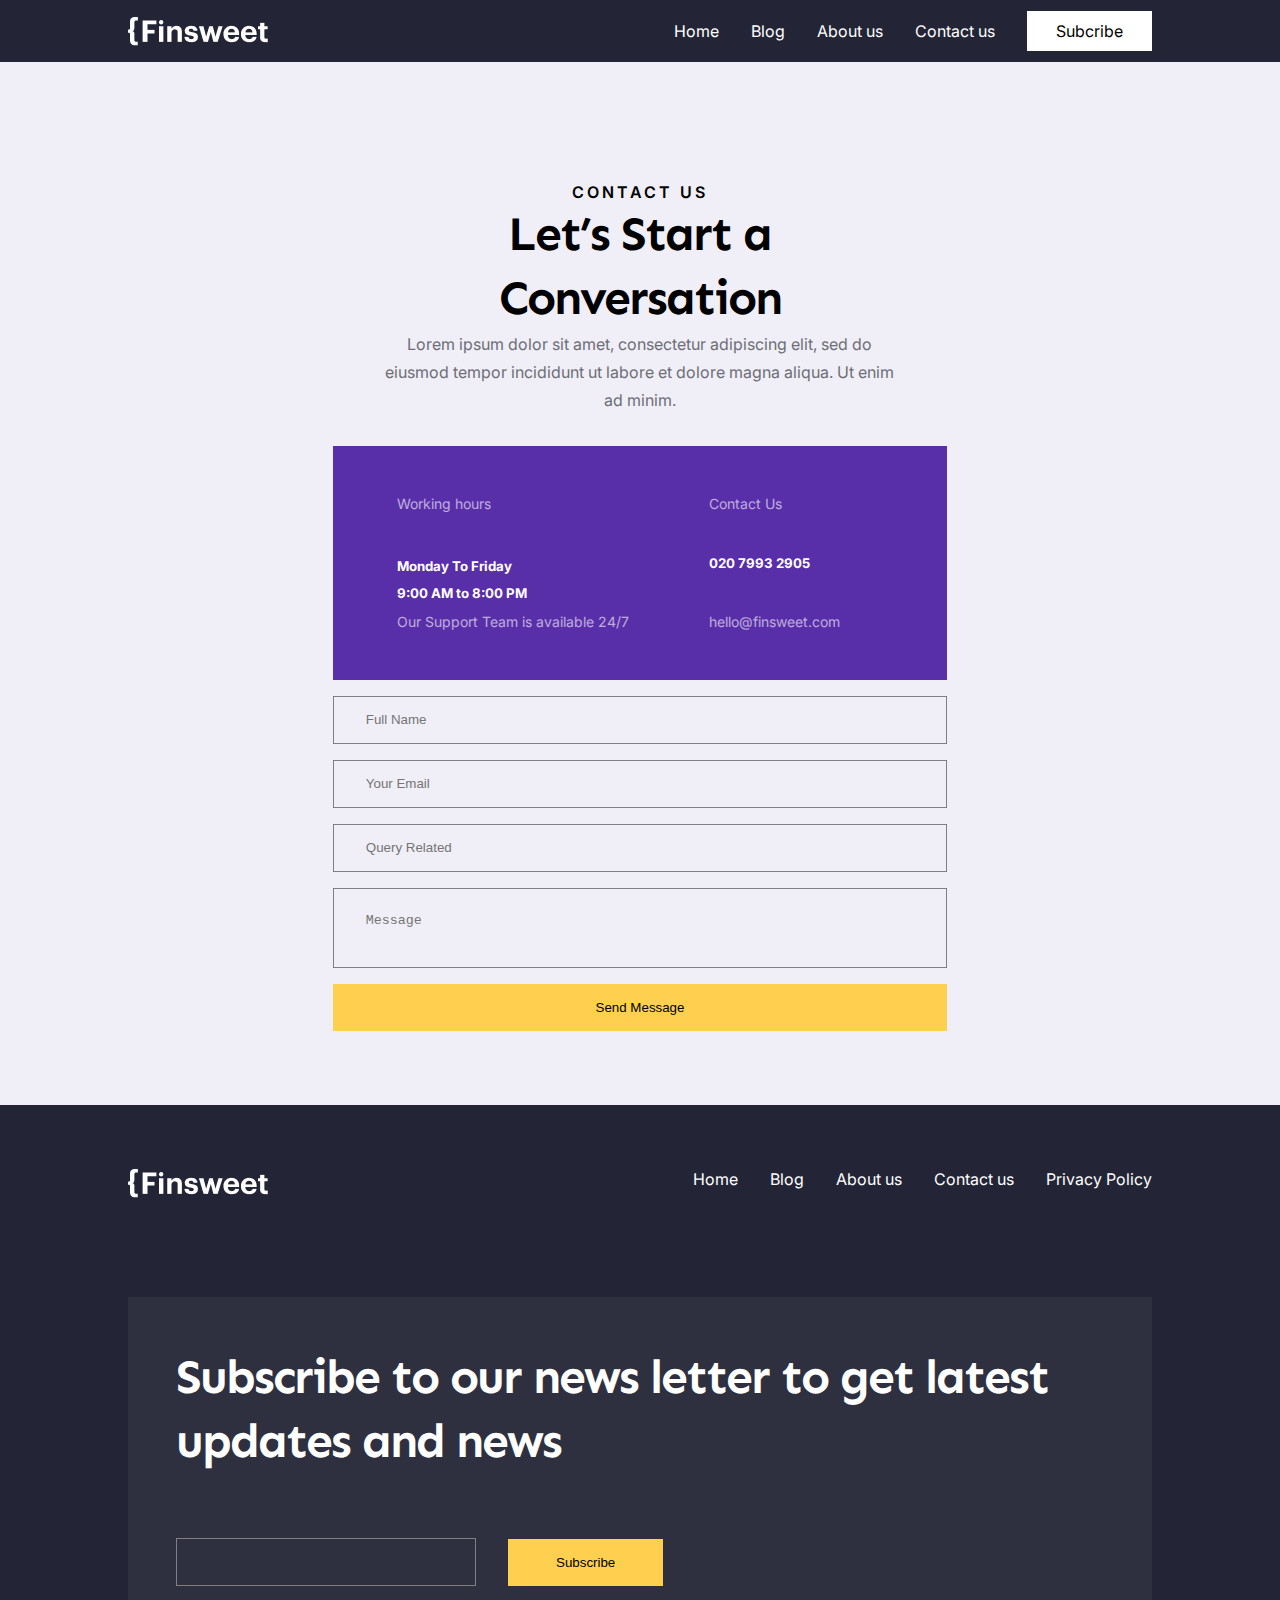
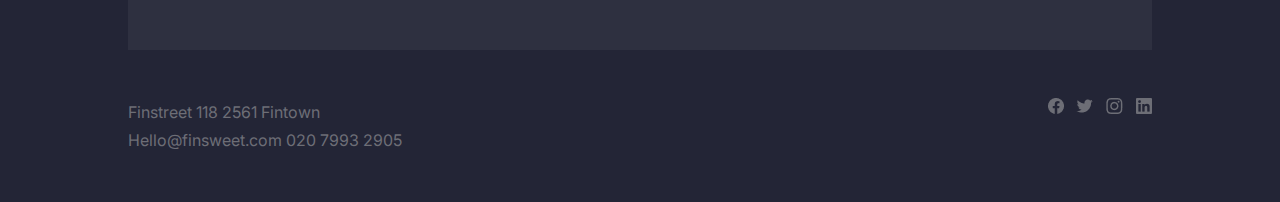
==== contact.html @ 623aae0f "david urosa" ====
<!DOCTYPE html>
<html lang="en">
<head>
    <meta charset="UTF-8">
    <meta http-equiv="X-UA-Compatible" content="IE=edge">
    <meta name="viewport" content="width=device-width, initial-scale=1.0">
    
    <title>Document</title>
    <link rel="stylesheet" href="style.css">
    <link rel="stylesheet" href="https://unicons.iconscout.com/release/v4.0.0/css/line.css">

</head>
<body>
    <!-- =========================menu de navegacion==================== -->
    <nav>
        <div class="container-nav">
            <div>
                <img src="./image/Logo (1).png" alt="">
            </div>
            <div class="nav-links">
                <a href="">Home</a>
                <a href="">Blog</a>
                <a href="">About us</a>
                <a href="/contact.html" >Contact us</a>
                <a href="">Subcribe</a>
            </div>
        </div>
    </nav>

    
    <!-- ============================================main ====================================== -->
    <main>
    <div class="container">
        <div class="container-contact">
            <p class="head-tex1">
                <span>Contact us</span>
            </p>
            <h2>Let’s Start a Conversation
                
            </h2>
            <p class="text-muted">
                Lorem ipsum dolor sit amet, consectetur adipiscing elit, sed do eiusmod tempor incididunt ut labore et dolore magna aliqua. Ut enim ad minim.
            </p>
        </div>

        <div class="contact-form">
            <div class="head-contact-form">
                <div class="head-contact-1">
                    <small class="text-muted">Working hours</small>
                    <h5 class="mt-1">Monday To Friday</h5>
                    <h5>9:00 AM to 8:00 PM </h5>
                    <p class="text-muted">Our Support Team is available 24/7</p>

                </div>
                <div class="head-contact-1">
                    <small class="text-muted">Contact Us</small>
                    <h5  class="">020 7993 2905</h5>
                    <p class="text-muted">hello@finsweet.com</p>
                </div>
            </div>
            <form action="" id="formulario">

                <input type="text" placeholder="Full Name" name="name" required>
                <input type="text" placeholder="Your Email" name="email" required>
                <input type="text" placeholder="Query Related " name="query"  required>
                <textarea name="" placeholder="Message" id="" name="message"  ></textarea>
                <button type="submit" class="btn-primary">Send Message</button>
            </form>
        </div>
    </div>
    </main>

    <div class="nav-telefono">
        <a href=""  class=""><i class="uil uil-home"></i><span>Home</span>
        </a>
        <a href=""  class=""> <i class="uil uil-blogger"></i></i><span>Blog</span>
        </a>
        <a href="" class=""> <i class="uil uil-tag"></i></i><span>About us</span>
        </a>
        <a href="#"  class="" > <i class="uil uil-phone"></i></i><span>Contact us</span>
        </a>
        <a href="#"  class="" ><i class="uil uil-envelope-heart"></i></i><span>Subcribe</span>
        </a>
    </div>

    <!-- ==========================================fotter====================================== -->
     <footer>
        <div class="container">
            <div class="container-footer">
                <div>

                    <img src="./image/Logo (1).png" alt="">
                </div>
                <div class="footer-links">
                    <a href="">Home</a>
                    <a href="">Blog</a>
                    <a href="">About us</a>
                    <a href="">Contact us</a>
                    <a href="">Privacy Policy</a>
                </div>
            </div>
            <div class="mensajes">
                <div class="texto">
                        <h2>Subscribe to our news letter to get latest updates and news</h2>
                </div>
                <div class="form-footer">
                    <input type="text">
                    <button class="btn-primary">Subscribe</button>
                </div>

            </div>
            <div class="footer-final">
                <div>
                    <p class="text-muted">Finstreet 118 2561 Fintown</p>
                    <p class="text-muted">Hello@finsweet.com  020 7993 2905</p>
                </div>
                <div class="autor-icon">
                    <a href=""><img src="image/Facebook2/Negative.png" alt=""></a>
                    <a href=""><img src="image/Twitter2/Negative.png" alt=""></a>
                    <a href=""><img src="image/Instagram2/Negative.png" alt=""></a>
                    <a href=""><img src="image/LinkedIn2/Negative.png" alt=""></a>
                </div>
            </div>
        </div>
    </footer>
</body>
</html>
---- style.css ----
@import url('https://fonts.googleapis.com/css2?family=Inter:wght@300;400;500&family=Sen:wght@700&display=swap');
*, *::before, *::after{
    margin: 0;
    padding: 0;
    outline: 0;
    box-sizing: border-box;
    text-decoration: none;
    list-style: none;
    border: none;
}

:root{
    --primary-color-hue:252;
    --dark-color-lightness:17%;
    --light-color-lightness:95%;
    --white-color-lightness:100%;
    --color-dark: #232536;
    --color-white: hsl(252,30%,var(--white-color-lightness));
    --color-light: hsl(252,30%,var(--light-color-lightness));

    --color-warning:#FFD050;
    --color-purple:#592EA9;
    --color-black:#000;


    --border-radius: 2rem;
    --card-border-radius:1rem;
    --btn-padding:0.6rem 2rem;
    --search-padding:0.6rem 1rem;
    --card-padding:1rem;

    --sticky--top-left:5.4rem;
    --sticky--top-rigth:-18rem;
}

body{
    font-family: 'Inter','Sen', sans-serif;
     color: var(--color-black);
    background: var(--color-light);
    overflow-x: hidden;
}


.bg-dark{
    background: var(--color-dark);
}

.bg-primary{
    background: var(--color-warning);
}

.bg-secondary{
    background: var(--color-purple);
}



nav{
    width: 100%;
    background: var(--color-dark);
    padding: 0.7rem 0;
    position: fixed;
    top: 0;
    z-index: 10;
    display: flex;
    justify-content: center;   
    
}

.nav-telefono{
    display: none;
}

.container{
    width: 80%;
    margin: 0 auto;
    max-width: 2160px;
}
.container-nav{
    width: 80%;
    display: flex;
    margin: 0 auto;
    justify-content: space-between;
    align-items: center;
    max-width: 2160px;
}

.nav-links{
display: flex;
gap: 2rem;
align-items: center;
}

.nav-links a{
    color: white;
    transition: all ease 300ms;

}

.nav-links a:hover{
    color: var(--color-warning);
}

.nav-links a:last-child{
    background: white;
    padding: 0.5rem 1.7rem;
    color: #000;
    border: 2px solid transparent;
transition: all ease 300ms;
}

.nav-links a:last-child:hover{
    border: 2px solid var(--color-purple);
    border: 2px solid var(--color-purple);

}

img{
    display: block;
}

/* ===========================bloque 1======================= */
.imgen-fondo{
    height:48rem;
    width: 100%;
    display: flex;
    justify-content: center;
    align-items: center;
}

.head-container{
    width: 70%;
    display: flex;
flex-direction: column;
justify-content: start;
align-items: flex-start;
gap: 1.5rem;
color: white;
}

.head-tex1{
    font-size: 16px;   
     font-weight:200;
    line-height: 20px;
    letter-spacing: 3px;
    text-transform: uppercase;


}

.text-muted{
    color: #6D6E76;
    font-family: 'Inter';
font-style: normal;
font-weight: 400;
font-size: 16px;
line-height: 28px;
}

p{
    font-family: 'Inter';
font-style: normal;
font-weight: 400;
font-size: 16px;
line-height: 28px;
}

.head-tex1 span{
    font-weight: 600;
}

h1 {
    font-family: 'Sen';
font-style: normal;
font-weight: 700;
font-size: 56px;
line-height: 64px;
letter-spacing: -2px;

}
h2{
    font-family: 'Sen';
    font-style: normal;
    font-weight: 700;
    font-size: 48px;
    line-height: 64px;
    /* or 133% */
    letter-spacing: -2px;

}

h3{
    font-family: 'Sen';
font-style: normal;
font-weight: 700;
font-size: 36px;
line-height: 48px;
}


.text-warning{
    color: var(--color-warning);
}

.btn-primary{
    display: flex;
    flex-direction: row;
    align-items: flex-start;
    padding: 16px 48px;
    gap: 12px;
    color: #000;
    background: #FFD050;
    cursor: pointer;
}
.btn-primary:hover{
    opacity: 0.8;
}

/* =========================bloque 2================= */
.bloque2-title{
    margin-top: 6rem;
    display: flex;
    justify-content: space-between;
}

.card{
    padding: var(--card-padding);
}

/* =================================Author======================= */
main{

    position: relative;
    top: 5.4rem;
}

.autor-container{
    display: flex;
    gap: 2rem;
    padding: 6rem;
}

.autor-texto{
    display: flex;
    flex-direction: column;
    justify-content: space-between;
    width: 80%;
}
.autor-icon{
    display: flex;
    gap: 0.8rem;
}

.linea{
    display: flex;
    height: 25px;
    padding: 0 6rem;
}

.linea-1{
width: 80%;
height: 24px;

background: #FFD050;
}

.linea-2{

    width: 20%;
    height: 24px;
    
    /* Purple */
    
    background: #592EA9;
}

.container-post{
    padding: 6rem;
    display: flex;
    flex-direction: column;
    gap: 3rem;
}

.post{
    display: flex;
    gap: 2rem;
    align-items: center;
}
.post-body{
    display: flex;
    gap: 1rem;
    flex-direction: column;
   justify-content: space-between;
}

.post-category p{
    font-family: 'Inter';
font-style: normal;
font-weight: 600;
font-size: 16px;
line-height: 20px;
/* identical to box height, or 125% */
color: #592EA9;
letter-spacing: 3px;
text-transform: uppercase;
}

/* MEdia query de Autor */

@media screen  and (max-width:1200px){
    .autor-container{
        display: flex;
        flex-direction: column;
        justify-content: center;
        align-items: center;
        gap: 2rem;
        padding: 5rem;
    }
    .autor-texto{
        display: flex;
        flex-direction: column;
        justify-content: center;
        width: 90%;
        gap: 2rem;
        align-items: center;
        text-align: center;
    }
    .container-post{
        padding: 4rem;
        display: flex;
        text-align: center;
        flex-direction: column;
        gap: 6rem;
    }


    .post{
        display: flex;
        flex-direction: column;

        gap: 2rem;
        align-items: center;
    }
    .post-body{
        display: flex;
        gap: 1rem;
        flex-direction: column;
       justify-content: space-between;
    }
    
    .post-category p{
        font-family: 'Inter';
    font-style: normal;
    font-weight: 600;
    font-size: 16px;
    line-height: 20px;
    /* identical to box height, or 125% */
    color: #592EA9;
    letter-spacing: 3px;
    text-transform: uppercase;
    }
    
}

@media screen  and (max-width:600px){
    .autor-container{
        display: flex;
        flex-direction: column;
        justify-content: center;
        align-items: center;
        gap: 2rem;
        padding: 0rem;
    }
    .autor-texto{
        display: flex;
        flex-direction: column;
        justify-content: center;
        width: 100%;
        gap: 2rem;
        align-items: center;
        text-align: center;
    }
    .container-post{
        padding: 0rem;
        padding-top: 2rem;
        display: flex;
        text-align: center;
        flex-direction: column;
        gap: 6rem;
    }
    .linea{
        display: flex;
        height: 25px;
        padding: 0 0rem;
        margin-top: 1rem;
    }

    .post{
        display: flex;
        flex-direction: column;

        gap: 2rem;
        align-items: center;
    }
    .post-body{
        display: flex;
        gap: 1rem;
        flex-direction: column;
       justify-content: space-between;
    }
    
    .post-category p{
        font-family: 'Inter';
    font-style: normal;
    font-weight: 600;
    font-size: 16px;
    line-height: 20px;
    /* identical to box height, or 125% */
    color: #592EA9;
    letter-spacing: 3px;
    text-transform: uppercase;
    }
    
}

/* ======================footer================================= */
footer{
    background: var(--color-dark);
    margin-top: 10rem;
    padding-top:4rem ;
}

.container-footer{
    display: flex;
    justify-content: space-between;
    height: 8rem;
    
}

.footer-links{
    display: flex;
    gap: 2rem;
    }
    
    .footer-links a{
        color: white;
        transition: all ease 300ms;
    }
    
    .footer-links a:hover{
        color: var(--color-warning);
    }

    .mensajes{
        background: #2E3040;
        color: white;
        display: flex;
        padding: 3rem;
        gap: 3.1rem;
    }
    .form-footer{
        display: flex;
        height: 5rem;
       align-items: center;
       gap: 2rem;
    }

    .form-footer input{
        height: 3rem;
        width: 300px;
        background: transparent;
        border: solid 1px gray;
        padding-left: 2rem;
        padding-right: 2rem;
        color: white;
    }

    .footer-final{
        margin-top: 3rem;
        padding-bottom: 3rem;
        display: flex;
        justify-content: space-between;
    }
/* =======================media query footer?????????????????????? */

@media screen and (max-width:1400px) {
    
    .mensajes{
        flex-direction: column;
    }
  

   }

    @media screen and (max-width:1042px) {
        .container-footer{
            display: flex;
            justify-content:center ;
            align-items: center;
            gap: 2rem;
            flex-direction: column;
            height: 8rem;
            
        }
        .mensajes{
            flex-direction: column;
        }
      

       }

       
    @media screen and (max-width:600px) {

        footer{
            margin-top: 6rem;
            padding-top:3rem ;
        }

        h1 {
            font-family: 'Sen';
        font-style: normal;
        font-weight: 700;
        font-size: 40px;
        line-height: 40px;
        letter-spacing: 0px;
        
        }
        h2{
            font-family: 'Sen';
            font-style: normal;
            font-weight: 700;
            font-size: 35px;
            line-height: 40px;
            /* or 133% */
            letter-spacing: 0px;
        
        }
        
        h3{
            font-family: 'Sen';
        font-style: normal;
        font-weight: 700;
        font-size: 30px;
        line-height: 40px;
        }

       
        .btn-primary{
            display: flex;
            flex-direction: row;
            align-items: flex-start;
            padding: 10px 30px;
            gap: 12px;
            color: #000;
            background: #FFD050;
            cursor: pointer;
        }
      
        .container-footer{
            display: flex;
            justify-content:center ;
            align-items: center;
            gap: 2rem;
            flex-direction: column;
            height: 25rem;
            
        }
        
        .footer-links{
            flex-direction: column;
            align-items: center;
            gap: 2rem;
            margin-bottom: 2rem;
            }

            .form-footer{
                align-items: center;
                justify-content: center;
                text-align: center;
            }
            
            .form-footer input{
                height: 2rem;
                width: 150px;
                background: transparent;
                border: solid 1px gray;
                padding-left: 2rem;
                padding-right: 2rem;
                color: white;
            }

       }
        
    

    /* ==============================contact=========================== */
    .container-contact{
        margin: 0 auto;
        text-align: center;
        padding:6rem 6rem 2rem 6rem ;
        width: 70%;
        gap: 1rem;
        
    }

    .contact-form{
        display: flex;
        flex-direction: column;
        align-items: center;
        gap: 1rem;
        width: 100%;  
    }

    .head-contact-form{
        background: #592EA9;
        color: white;
        padding: 3rem 4rem;
        display: flex;
        gap: 5rem ;
        width: 60%;
    }

    .head-contact-1{
        display: flex;
        flex-direction: column;
        justify-content: space-between;
        gap: 0.7rem;
    }
    .head-contact-1 .text-muted{
        font-family: 'Inter';
font-style: normal;
font-weight: 400;
font-size: 14px;
line-height: 20px;
color: #FFFFFF;

opacity: 0.6;
    }

   .mt-1{
    margin-top: 2rem;
   } 
    
   .contact-form form{
    width: 60%;
    display: flex;
    flex-direction: column;
    gap: 1rem;
   }

   .contact-form input{
    height: 3rem;
    width: 100%;
    background: transparent;
    border: solid 1px gray;
    padding-left: 2rem;
    padding-right: 2rem;
}
.contact-form textarea{
    width:100%;
    padding:1.5rem 2rem ;
    background: transparent;
    border: solid 1px gray;
  resize: none;
}
.contact-form .btn-primary{
    text-align: center;
    display: flex;
    justify-content: center;
    width: 100%;
    
}
    /* ==============================contact Media query=========================== */

    @media screen and (max-width:1042px) {
    .container{
    width: 90%;

        }

.container-contact{
  
    width: 100%;
    padding:3rem 3rem 1rem 3rem ; 
}

.head-contact-form{
    padding: 2rem 3rem;
    gap: 12rem ;
    width: 90%;
}

.contact-form form{
    width: 90%;
    
   }
    }


    @media screen and (max-width:600px) {
       
    .head-contact-form{
        background: #592EA9;
        color: white;
        padding: 1rem 2rem;
        display: flex;
        gap: 3rem ;
        width: 100%;
    }

   

 
       
        }


        @media screen and (max-width:885px) {
       


            .nav-links{
               display: none;
            }

            .nav-telefono{
                background:rgba(0, 0, 0, 0.6);
    width: max-content;
    display: block;
    padding: 0.7rem 4rem;
    z-index: 10;
    position: fixed;
    left: 50%;
    transform: translateX(-50%);
    bottom: 0;
    display: flex;
    border-radius: 1rem;
    gap: 0.8rem;
    backdrop-filter: blur(15px);
            }
            
            .nav-telefono a{
                background: transparent;
                padding: 0.9rem;
                border-radius: 50%;
                display: flex;
                color:  white;
                font-size: 1.1rem;
                   display: flex;
                flex-direction: column;
                align-items: center;
            }
            
            
            .nav-telefono a span{
            
                font-size: 20px;
            
            
            }
            
            .nav-telefono a i{
            
                font-size: 20px;
            margin-bottom: 7px;
            color: white;
            }
            
            .nav-telefono a.active{
                color:  aliceblue;
            }
        
            

                }
        
                @media screen and (max-width:600px) {
       
                    .nav-telefono a{
                        background: transparent;
                        padding: 0.6rem;
                        border-radius: 50%;
                        display: flex;
                           font-size: rem;
                           display: flex;
                        flex-direction: column;
                        align-items: center;
                    }
                
                    .nav-telefono a span{
            
                        font-size: 13px;
                    
                    
                    }
                    
                    .nav-telefono a i{
                    
                        font-size: 15px;
                    margin-bottom: 7px;
                    color: white;
                    }
                
                 
                       
                        }
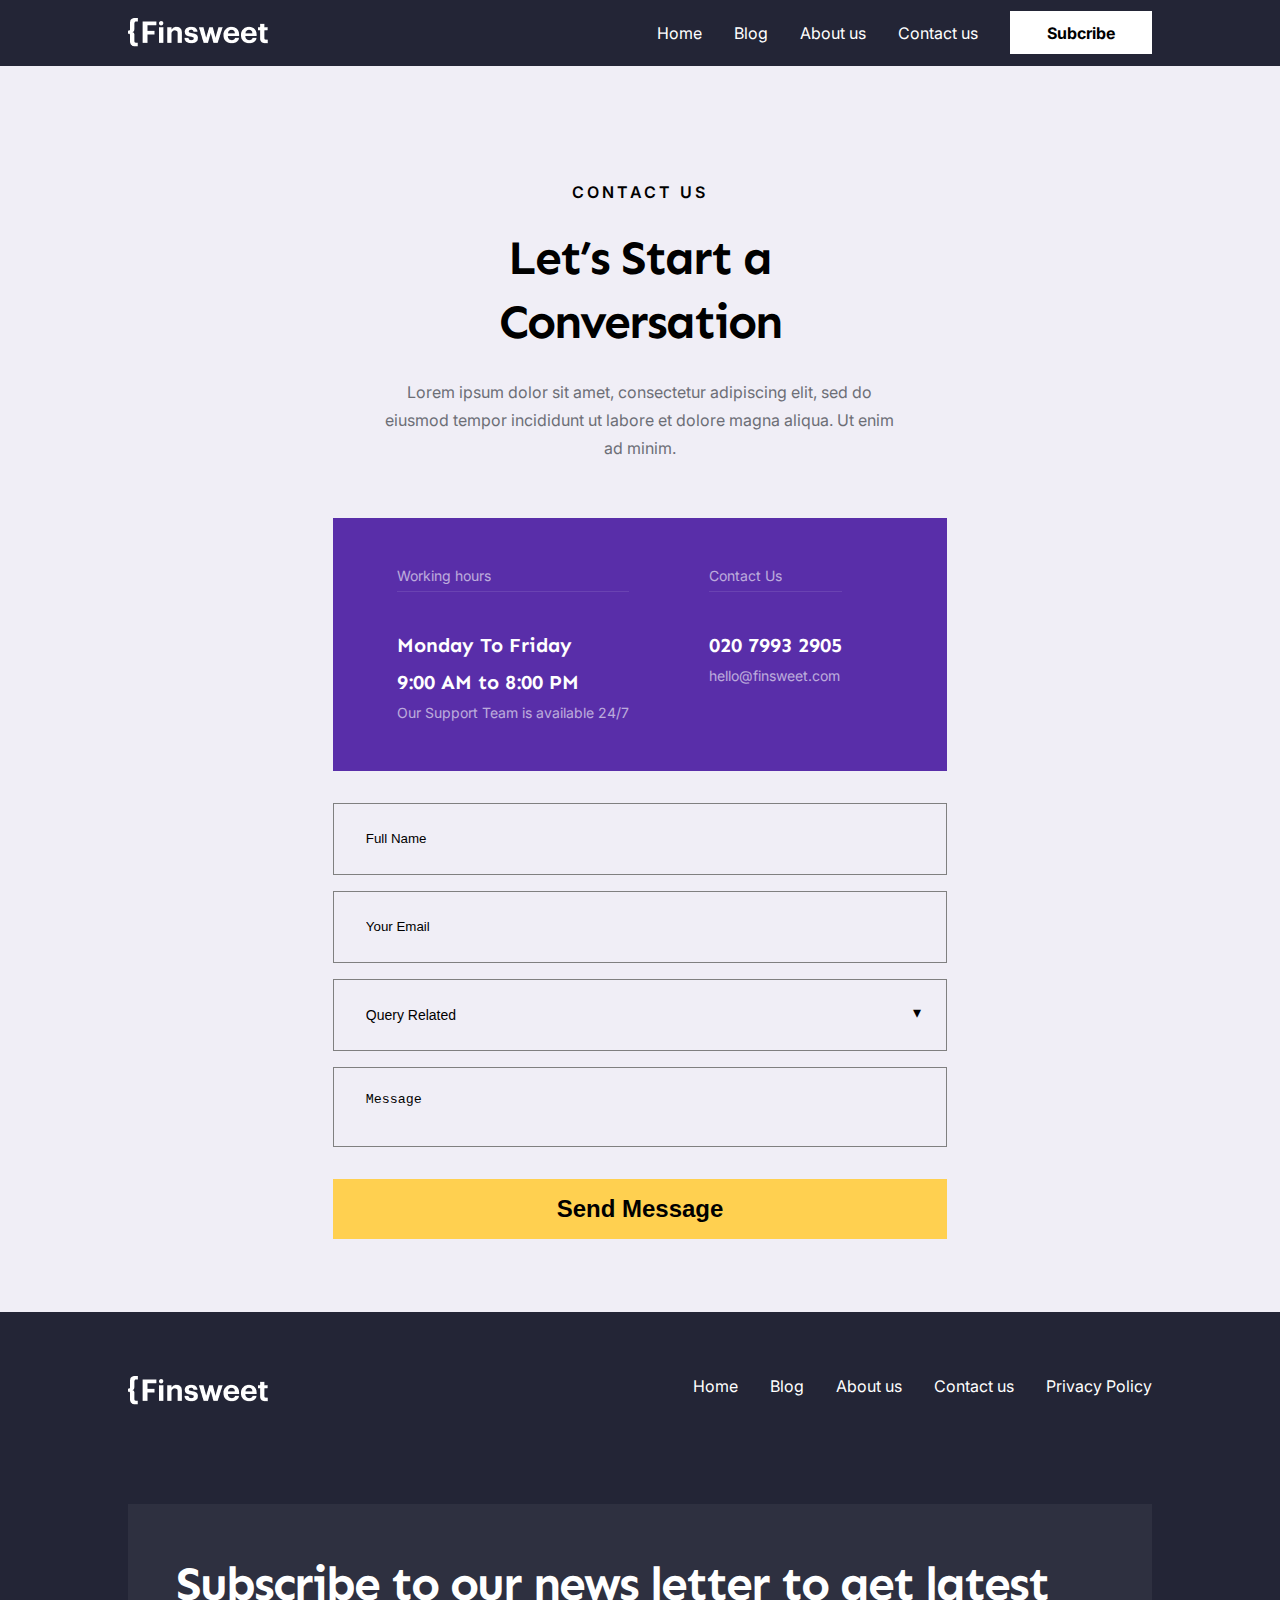
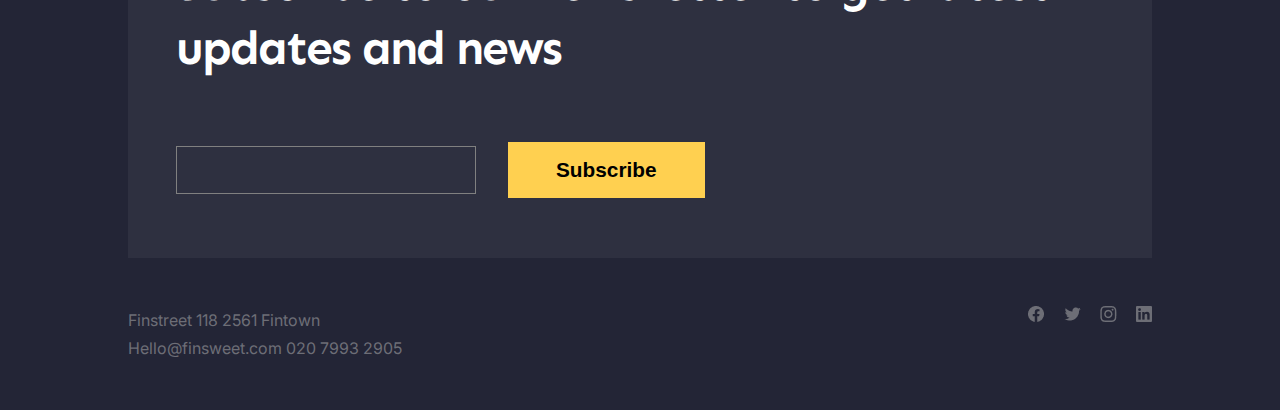
==== commit ccc1d9e7: "commit 1" ====
--- a/contact.html
+++ b/contact.html
@@ -47,23 +47,35 @@
             <div class="head-contact-form">
                 <div class="head-contact-1">
                     <small class="text-muted">Working hours</small>
+                    <hr class="border-bt">
                     <h5 class="mt-1">Monday To Friday</h5>
                     <h5>9:00 AM to 8:00 PM </h5>
                     <p class="text-muted">Our Support Team is available 24/7</p>
 
                 </div>
                 <div class="head-contact-1">
-                    <small class="text-muted">Contact Us</small>
-                    <h5  class="">020 7993 2905</h5>
+                    <small class="text-muted ">Contact Us</small>
+                    <hr class="border-bt">
+                    <h5  class="mt-1">020 7993 2905</h5>
                     <p class="text-muted">hello@finsweet.com</p>
                 </div>
             </div>
+            <div id="error" >
+
+            </div>
             <form action="" id="formulario">
+                <input type="text" placeholder="Full Name" id="name" name="name" required>
+                <input type="text" placeholder="Your Email"  id="email" name="email" required>
+                <div class="caja">
+                    <select name="" id="">
+                        <option value="">Query Related</option>
+                        <option value="">Opcion 1</option>
+                        <option value="">Opcion 2</option>
+                    </select>
+                </div>
+                <textarea name="" placeholder="Message" id="message" name="message"  ></textarea>
+                <div></div>
 
-                <input type="text" placeholder="Full Name" name="name" required>
-                <input type="text" placeholder="Your Email" name="email" required>
-                <input type="text" placeholder="Query Related " name="query"  required>
-                <textarea name="" placeholder="Message" id="" name="message"  ></textarea>
                 <button type="submit" class="btn-primary">Send Message</button>
             </form>
         </div>
--- a/style.css
+++ b/style.css
@@ -105,10 +105,11 @@
 
 .nav-links a:last-child{
     background: white;
-    padding: 0.5rem 1.7rem;
+    padding: 0.6rem 2.2rem;
     color: #000;
     border: 2px solid transparent;
 transition: all ease 300ms;
+font-weight: bold;
 }
 
 .nav-links a:last-child:hover{
@@ -180,6 +181,15 @@
 letter-spacing: -2px;
 
 }
+
+h5{
+    font-family: 'Sen';
+    font-style: normal;
+    font-weight: 700;
+    font-size: 20px;
+    line-height: 32px;}
+
+
 h2{
     font-family: 'Sen';
     font-style: normal;
@@ -211,8 +221,10 @@
     padding: 16px 48px;
     gap: 12px;
     color: #000;
+    font-weight: bold;
     background: #FFD050;
     cursor: pointer;
+    font-size: 1.3rem;
 }
 .btn-primary:hover{
     opacity: 0.8;
@@ -250,7 +262,7 @@
 }
 .autor-icon{
     display: flex;
-    gap: 0.8rem;
+    gap: 1.2rem;
 }
 
 .linea{
@@ -557,6 +569,7 @@
             color: #000;
             background: #FFD050;
             cursor: pointer;
+
         }
       
         .container-footer{
@@ -600,9 +613,12 @@
     .container-contact{
         margin: 0 auto;
         text-align: center;
+        display: flex;
+        flex-direction: column;
         padding:6rem 6rem 2rem 6rem ;
         width: 70%;
-        gap: 1rem;
+        gap: 1.5rem;
+        margin-bottom: 1.5rem;
         
     }
 
@@ -623,11 +639,15 @@
         width: 60%;
     }
 
+    .border-bt{
+        border-bottom: solid #6A43B2  1px;
+        width:100%;
+    }
+
     .head-contact-1{
         display: flex;
         flex-direction: column;
-        justify-content: space-between;
-        gap: 0.7rem;
+        gap: 0.3rem;
     }
     .head-contact-1 .text-muted{
         font-family: 'Inter';
@@ -652,12 +672,53 @@
    }
 
    .contact-form input{
-    height: 3rem;
+    height: 4.5rem;
     width: 100%;
     background: transparent;
     border: solid 1px gray;
     padding-left: 2rem;
     padding-right: 2rem;
+}
+
+.caja {
+    height: 4.5rem;
+    overflow: hidden;
+    width: 100%;
+    position:relative;
+ }
+ .contact-form select  {
+    background: transparent;
+    border: solid 1px gray;
+    font-size: 14px;
+    height: 4.5rem;
+    padding: 5px;
+    padding-left: 2rem;
+    width: 100%;  
+    -webkit-appearance: none;
+    -moz-appearance: none;
+ }
+ .contact-form select:focus{ outline: none;}
+ 
+  select::-ms-expand {
+    display: none;
+}
+ .caja::after{
+     content:"\025be";
+     display:flex;
+     justify-content: center;
+     align-items: center;
+     padding-top:7px;
+     text-align:center;
+     width:60px;
+     height:60px;
+     position:absolute;
+     top:0;
+     right:0px;	
+     pointer-events: none;
+ }
+
+.contact-form input::placeholder{
+  color: #000;
 }
 .contact-form textarea{
     width:100%;
@@ -666,11 +727,16 @@
     border: solid 1px gray;
   resize: none;
 }
+.contact-form textarea::placeholder{
+    color: #000;
+}
 .contact-form .btn-primary{
     text-align: center;
     display: flex;
     justify-content: center;
     width: 100%;
+    font-weight: bold;
+    font-size: 1.5rem;
     
 }
     /* ==============================contact Media query=========================== */
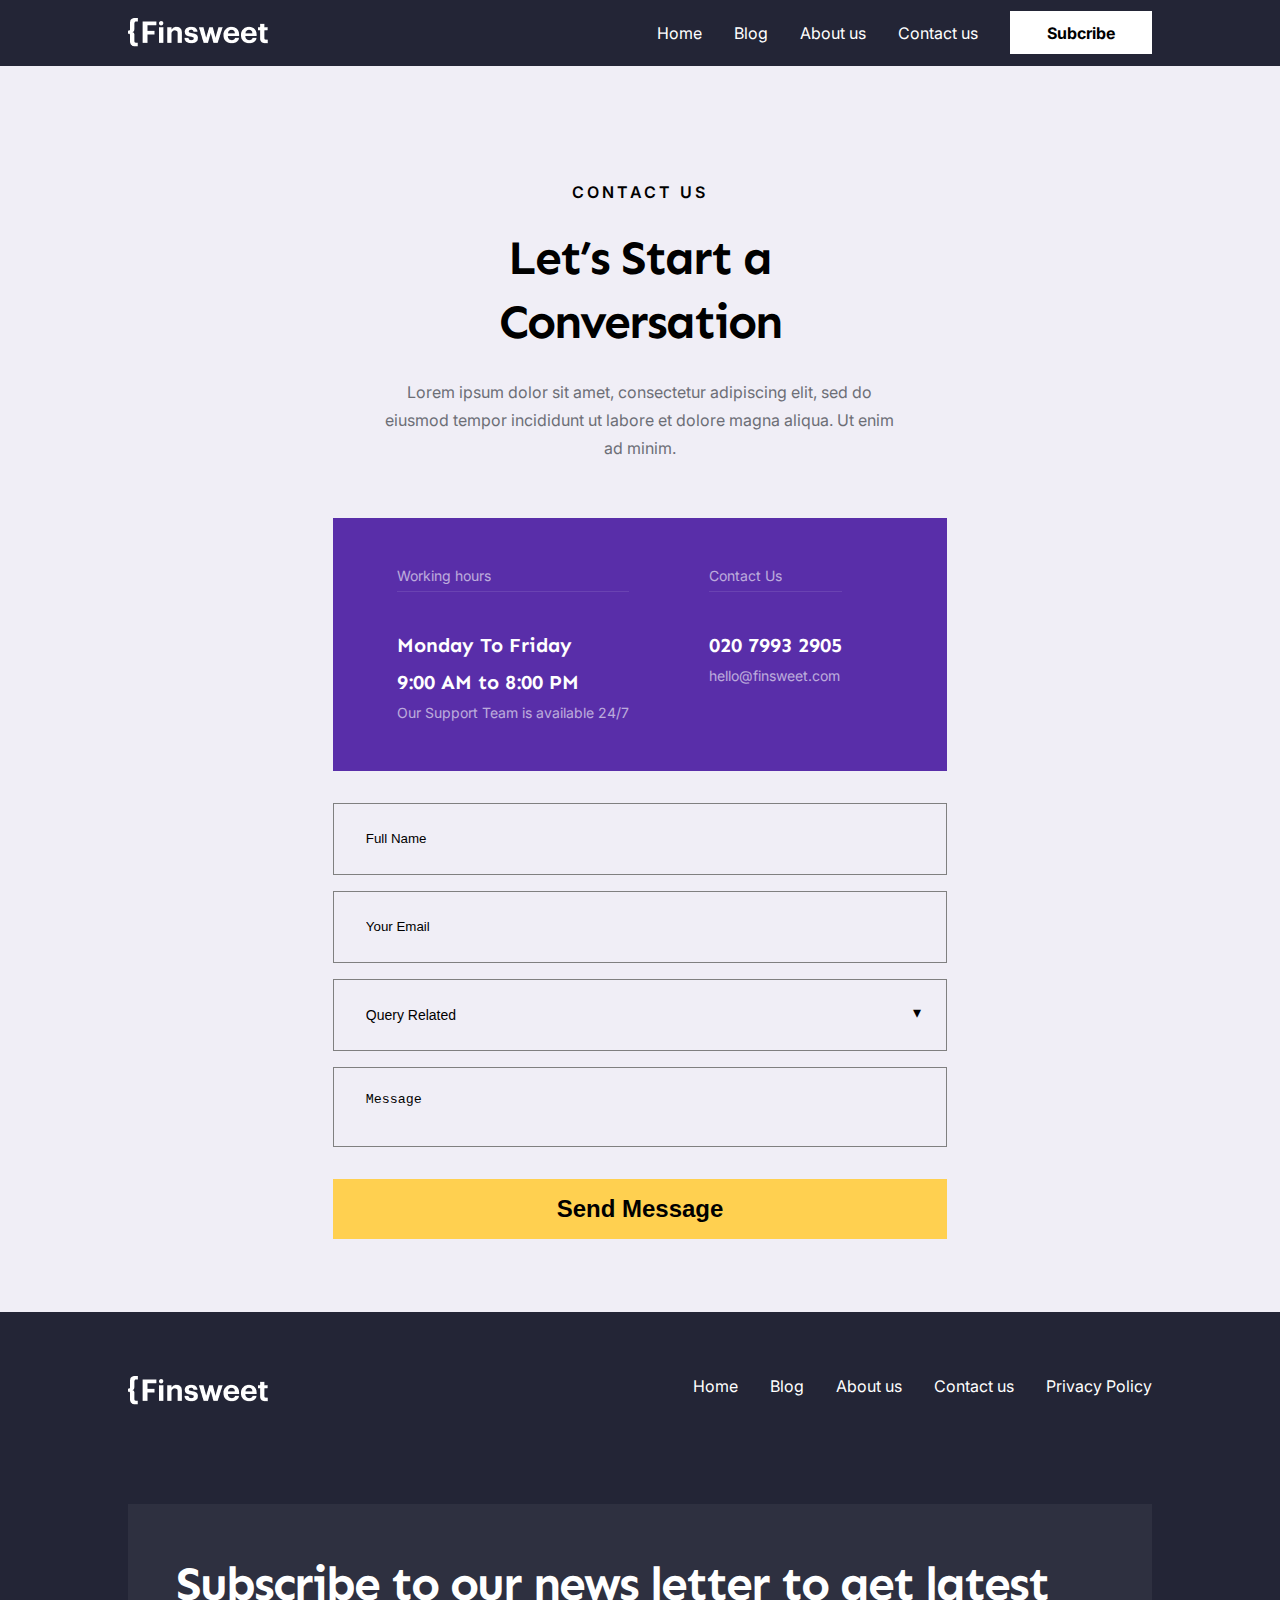
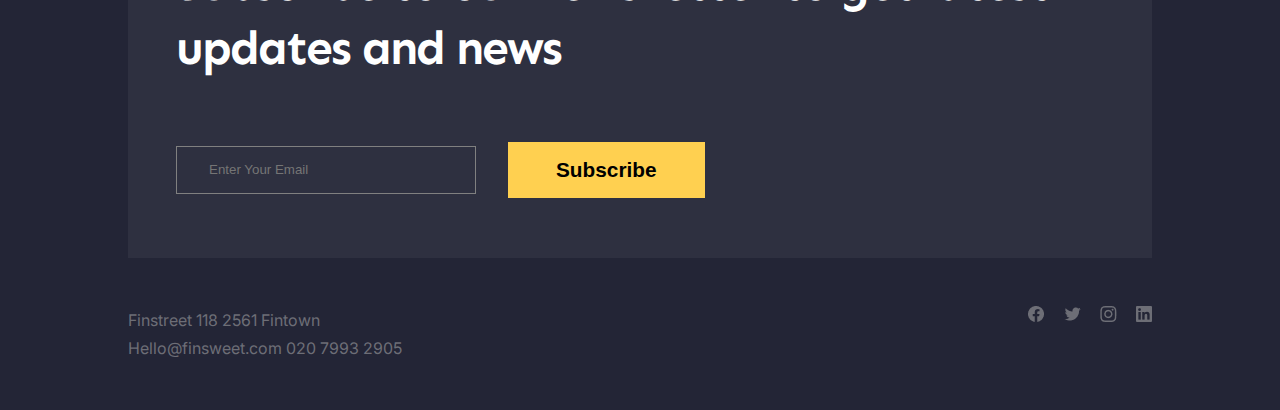
==== commit d34c120f: "commit3" ====
--- a/contact.html
+++ b/contact.html
@@ -116,7 +116,7 @@
                         <h2>Subscribe to our news letter to get latest updates and news</h2>
                 </div>
                 <div class="form-footer">
-                    <input type="text">
+                    <input type="text" placeholder="Enter Your Email">
                     <button class="btn-primary">Subscribe</button>
                 </div>
 
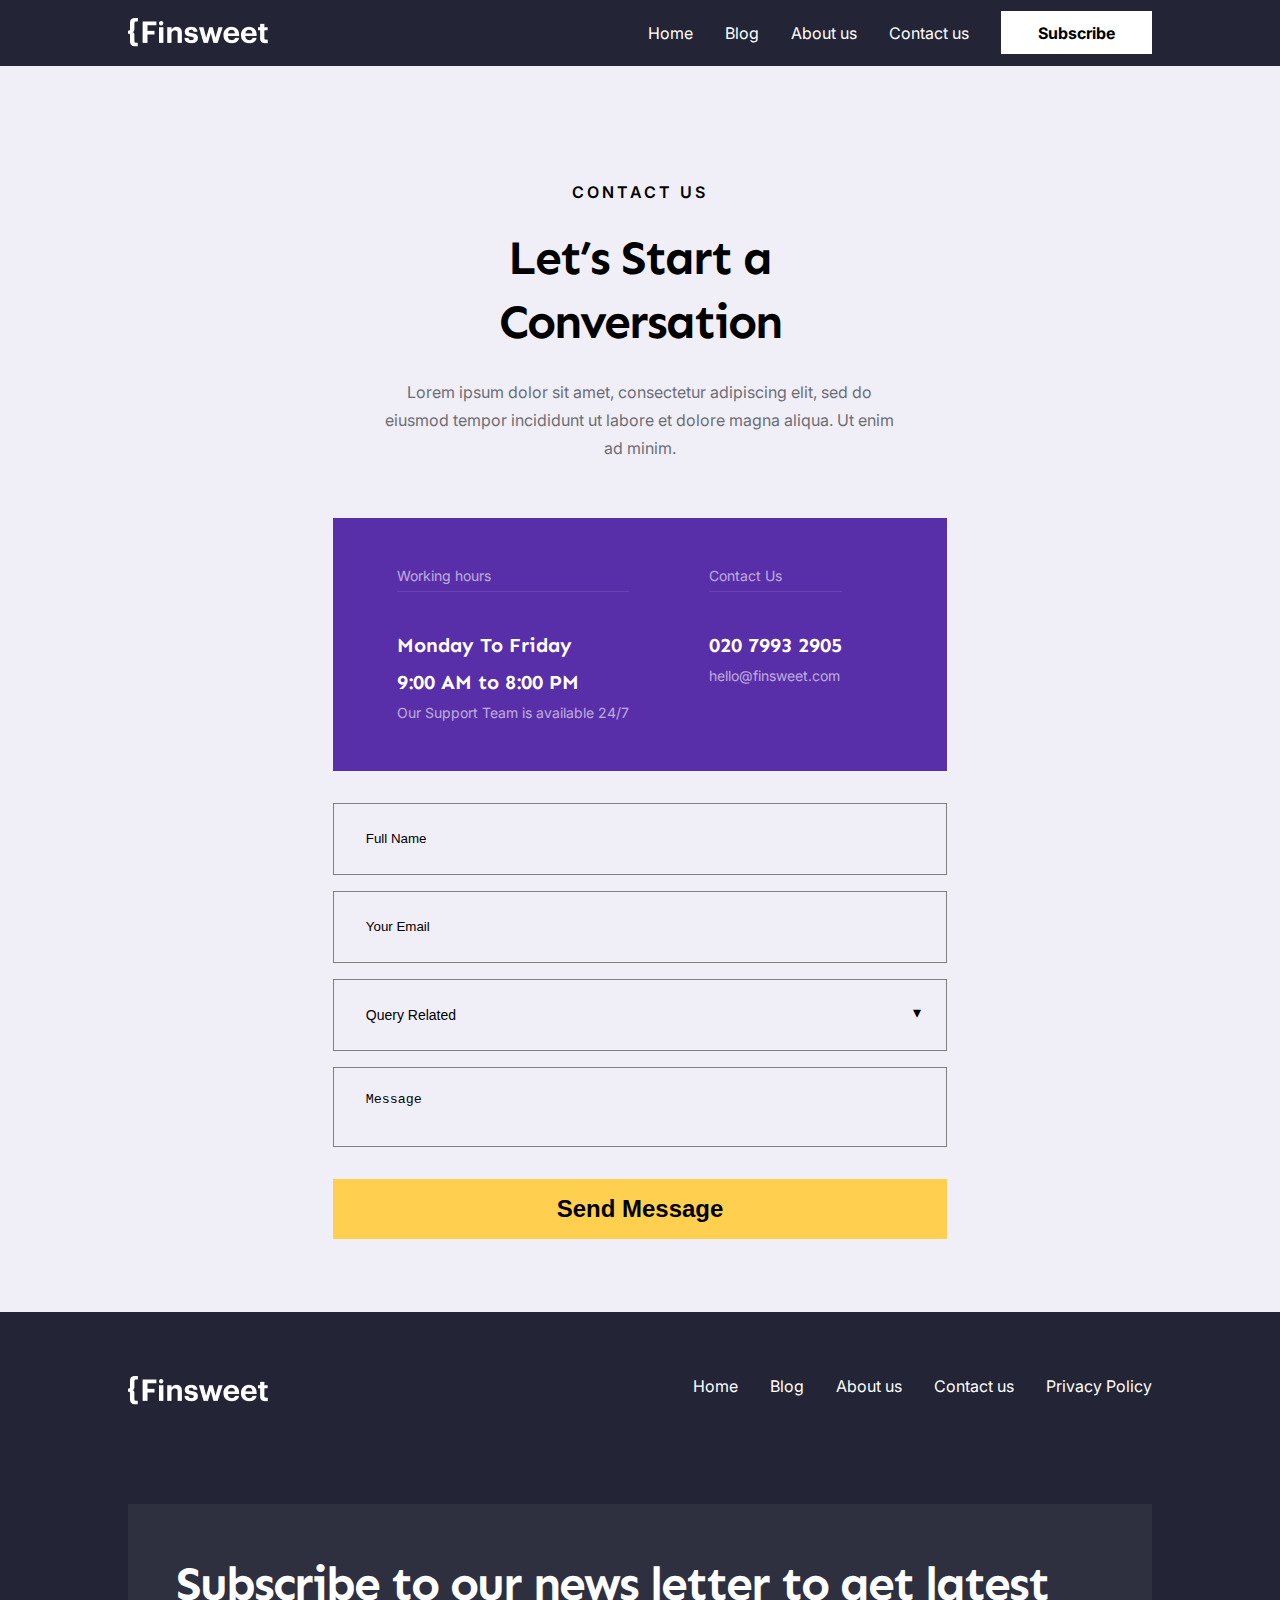
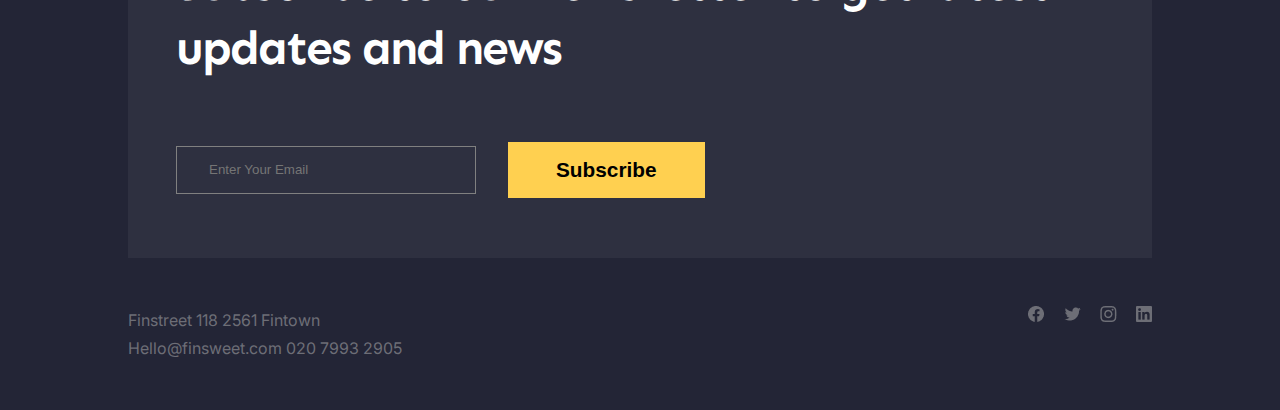
==== commit 28767b0d: "commi 4" ====
--- a/contact.html
+++ b/contact.html
@@ -22,7 +22,7 @@
                 <a href="">Blog</a>
                 <a href="">About us</a>
                 <a href="/contact.html" >Contact us</a>
-                <a href="">Subcribe</a>
+                <a href="">Subscribe</a>
             </div>
         </div>
     </nav>
@@ -91,7 +91,7 @@
         </a>
         <a href="#"  class="" > <i class="uil uil-phone"></i></i><span>Contact us</span>
         </a>
-        <a href="#"  class="" ><i class="uil uil-envelope-heart"></i></i><span>Subcribe</span>
+        <a href="#"  class="" ><i class="uil uil-envelope-heart"></i></i><span>Subscribe</span>
         </a>
     </div>
 
